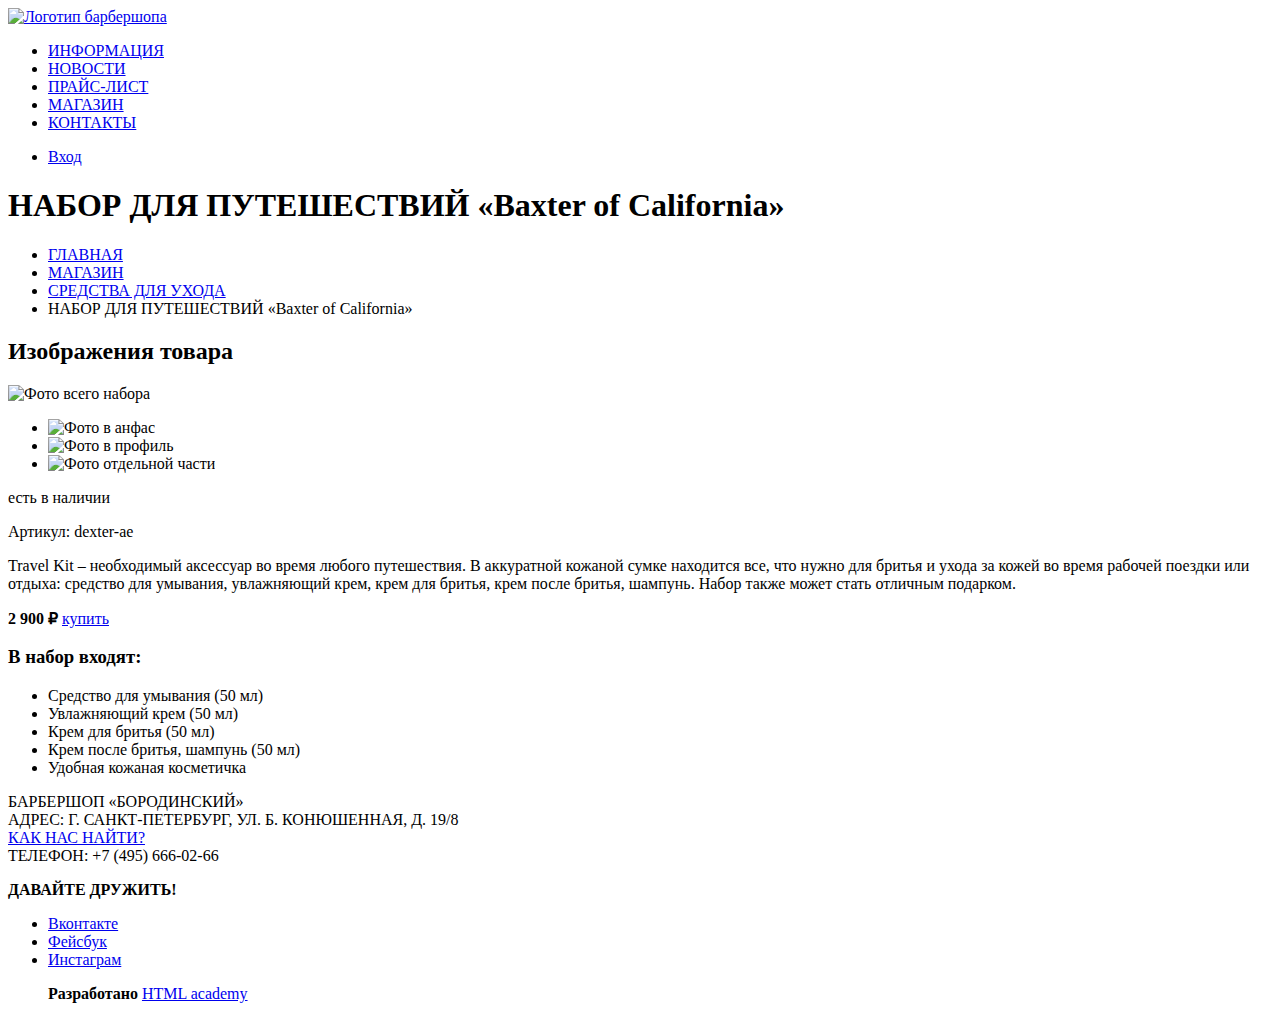
==== catalog-item.html @ 879ad2ee "Create catalog-item.html" ====
<!DOCTYPE html>
<html lang="ru">
  <head>
    <meta charset="utf-8">
    <title>Барбершоп</title>
  </head>
  <body>
    <header class="main-header">
        <nav class="main-navigation">
            <a class="main-header-logo" href="index.html">
              <img src="http://placehold.it/90x10" width="90" height="10" alt="Логотип барбершопа">
            </a>
            <ul class="site-navigation">
              <li><a href="info.html">ИНФОРМАЦИЯ</a></li>
              <li><a href="news.html">НОВОСТИ</a></li>
              <li><a href="price.html">ПРАЙС-ЛИСТ</a></li>
              <li><a class="site-navigation-current" href="catalog.html">МАГАЗИН</a></li>
              <li><a href="contacts.html">КОНТАКТЫ</a></li>
            </ul>
            <ul class="user-navigation">
              <li class="login-link"><a href="#">Вход</a></li>
            </ul>
          </nav>
      </header>
          <main class="container">
            <h1 class="page-titlet">НАБОР ДЛЯ ПУТЕШЕСТВИЙ «Baxter of California»</h1>
            <!-- хлебные кошки-->
              <section class="breadcrumbs">
              <ul>
                <li><a href="index.html">ГЛАВНАЯ</a></li>
                <li><a href="catalog.html">МАГАЗИН</a></li>
                <li class="breadcrumbs-current"><a href="#">СРЕДСТВА ДЛЯ УХОДА</a></li>
                <li><a>НАБОР ДЛЯ ПУТЕШЕСТВИЙ «Baxter of California»</a></li>
              </ul>
          </section>
          <section class="product-photos">
          <h2>Изображения товара</h2>
            <p class="product-photo-full">
            <img src="http://placehold.it/150x100" width="590" height="480" alt="Фото всего набора">
            </p>
          <ul>
            <li><img src="http://placehold.it/150x100" width="140" height="149" alt="Фото в анфас"></li>
            <li><img src="http://placehold.it/1 onkeypress=""50x100" width="140" height="149" alt="Фото в профиль"></li>
            <li><img src="http://placehold.it/150x100" width="140" height="149" alt="Фото отдельной части"></li>
          </ul>
      </section>
        <section class="product-info">
          <p class="product-availability">есть в наличии</p>
          <p class="product-article">Артикул: dexter-ae</p>
          <p class="product-info">Travel Kit – необходимый аксессуар во время любого путешествия. В аккуратной кожаной сумке находится все, что нужно для бритья и ухода за кожей во время рабочей поездки или отдыха: средство для умывания, увлажняющий крем, крем для бритья, крем после бритья, шампунь. Набор также может стать отличным подарком.</p>
          <p class="product-price"><b>2 900 ₽</b>
            <a class="buton" href="#">купить</a>
          </p>
          <h3>В набор входят:</h3>
        <ul>
          <li>Средство для умывания (50 мл)</li>
          <li>Увлажняющий крем (50 мл)</li>
          <li>Крем для бритья (50 мл)</li>
          <li>Крем после бритья, шампунь (50 мл)</li>
          <li>Удобная кожаная косметичка</li>
        </ul>
        </section>
       </main>
       <footer>
           <p>БАРБЕРШОП «БОРОДИНСКИЙ»<br>
             АДРЕС: Г. САНКТ-ПЕТЕРБУРГ, УЛ. Б. КОНЮШЕННАЯ, Д. 19/8<br>
             <a href="map.html">КАК НАС НАЙТИ?</a><br>
             ТЕЛЕФОН: +7 (495) 666-02-66</p>
         <div class="footer-social">
           <b>ДАВАЙТЕ ДРУЖИТЬ!</b>
           <ul>
             <li><a class="social-button" href="#">Вконтакте</a></li>
             <li><a class="social-button" href="#">Фейсбук</a></li>
             <li><a class="social-button" href="#">Инстаграм</a></li>
           <p class="footer-copirighted">
             <b>Разработано</b>
             <a class="button" href="https://htmlacademy.ru"> HTML academy</a>
           </p>
           </footer>
    </body>
</html>
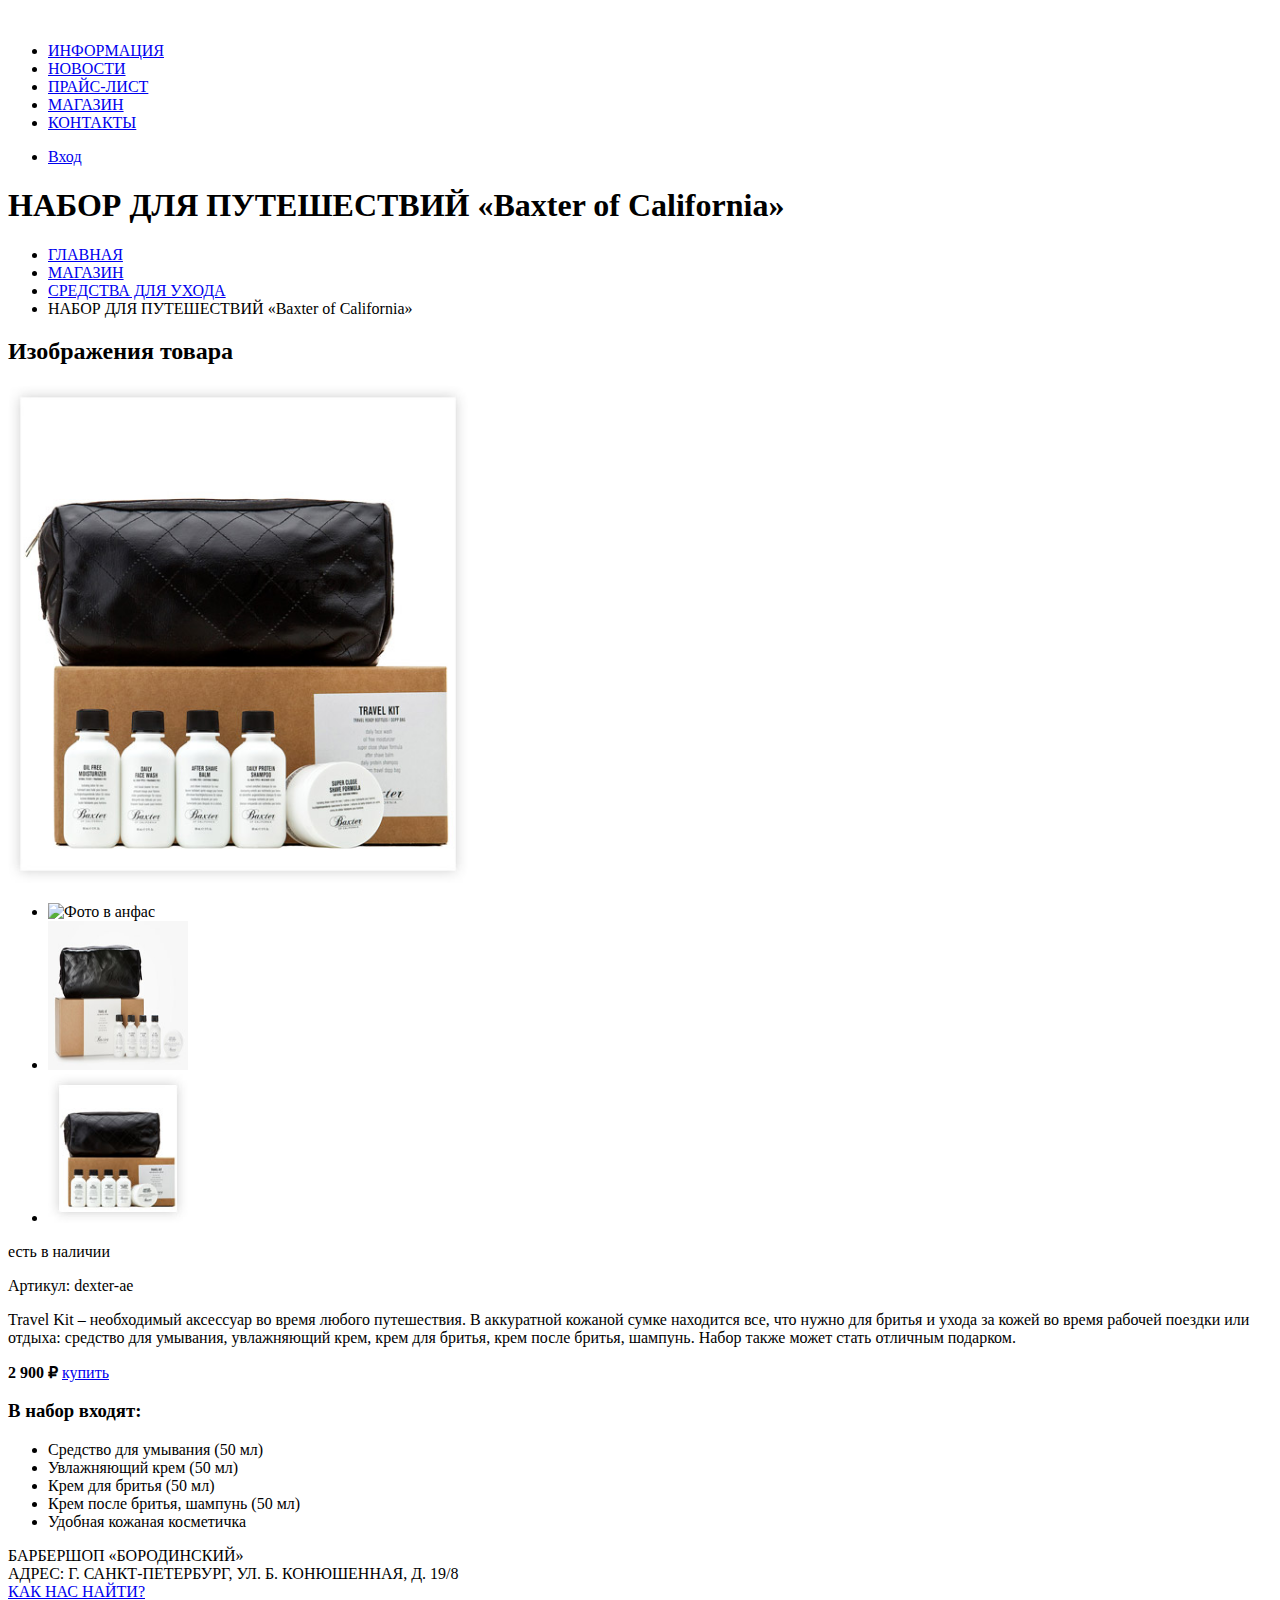
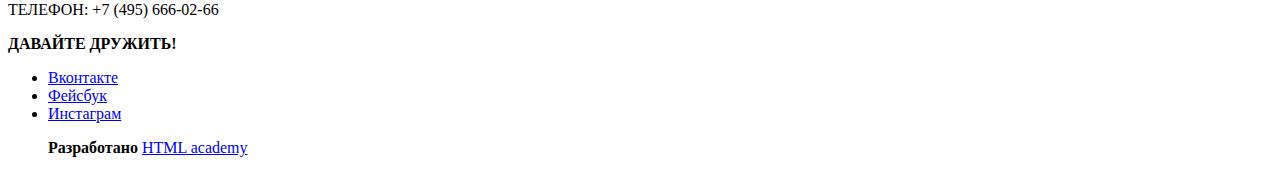
==== commit cc0ab580: "Исправления и задение 3" ====
--- a/catalog-item.html
+++ b/catalog-item.html
@@ -3,12 +3,13 @@
   <head>
     <meta charset="utf-8">
     <title>Барбершоп</title>
+    <link href="https://fonts.googleapis.com/css?family=PT+Sans+Narrow:400,700&amp;subset=latin,cyrillic" rel="stylesheet">
   </head>
   <body>
     <header class="main-header">
         <nav class="main-navigation">
             <a class="main-header-logo" href="index.html">
-              <img src="http://placehold.it/90x10" width="90" height="10" alt="Логотип барбершопа">
+              <img src="img/logo.svg" width="90" height="10" alt="Логотип барбершопа">
             </a>
             <ul class="site-navigation">
               <li><a href="info.html">ИНФОРМАЦИЯ</a></li>
@@ -36,12 +37,13 @@
           <section class="product-photos">
           <h2>Изображения товара</h2>
             <p class="product-photo-full">
-            <img src="http://placehold.it/150x100" width="590" height="480" alt="Фото всего набора">
+            <img src="img/item1.jpg" width="460" height="498
+            " alt="Фото всего набора">
             </p>
           <ul>
-            <li><img src="http://placehold.it/150x100" width="140" height="149" alt="Фото в анфас"></li>
-            <li><img src="http://placehold.it/1 onkeypress=""50x100" width="140" height="149" alt="Фото в профиль"></li>
-            <li><img src="http://placehold.it/150x100" width="140" height="149" alt="Фото отдельной части"></li>
+            <li><img src="img/item-small-1.jpg" width="140" height="149" alt="Фото в анфас"></li>
+            <li><img src="img/item-small-2.jpg" width="140" height="149" alt="Фото в профиль"></li>
+            <li><img src="img/item-small-3.jpg" width="140" height="149" alt="Фото отдельной части"></li>
           </ul>
       </section>
         <section class="product-info">
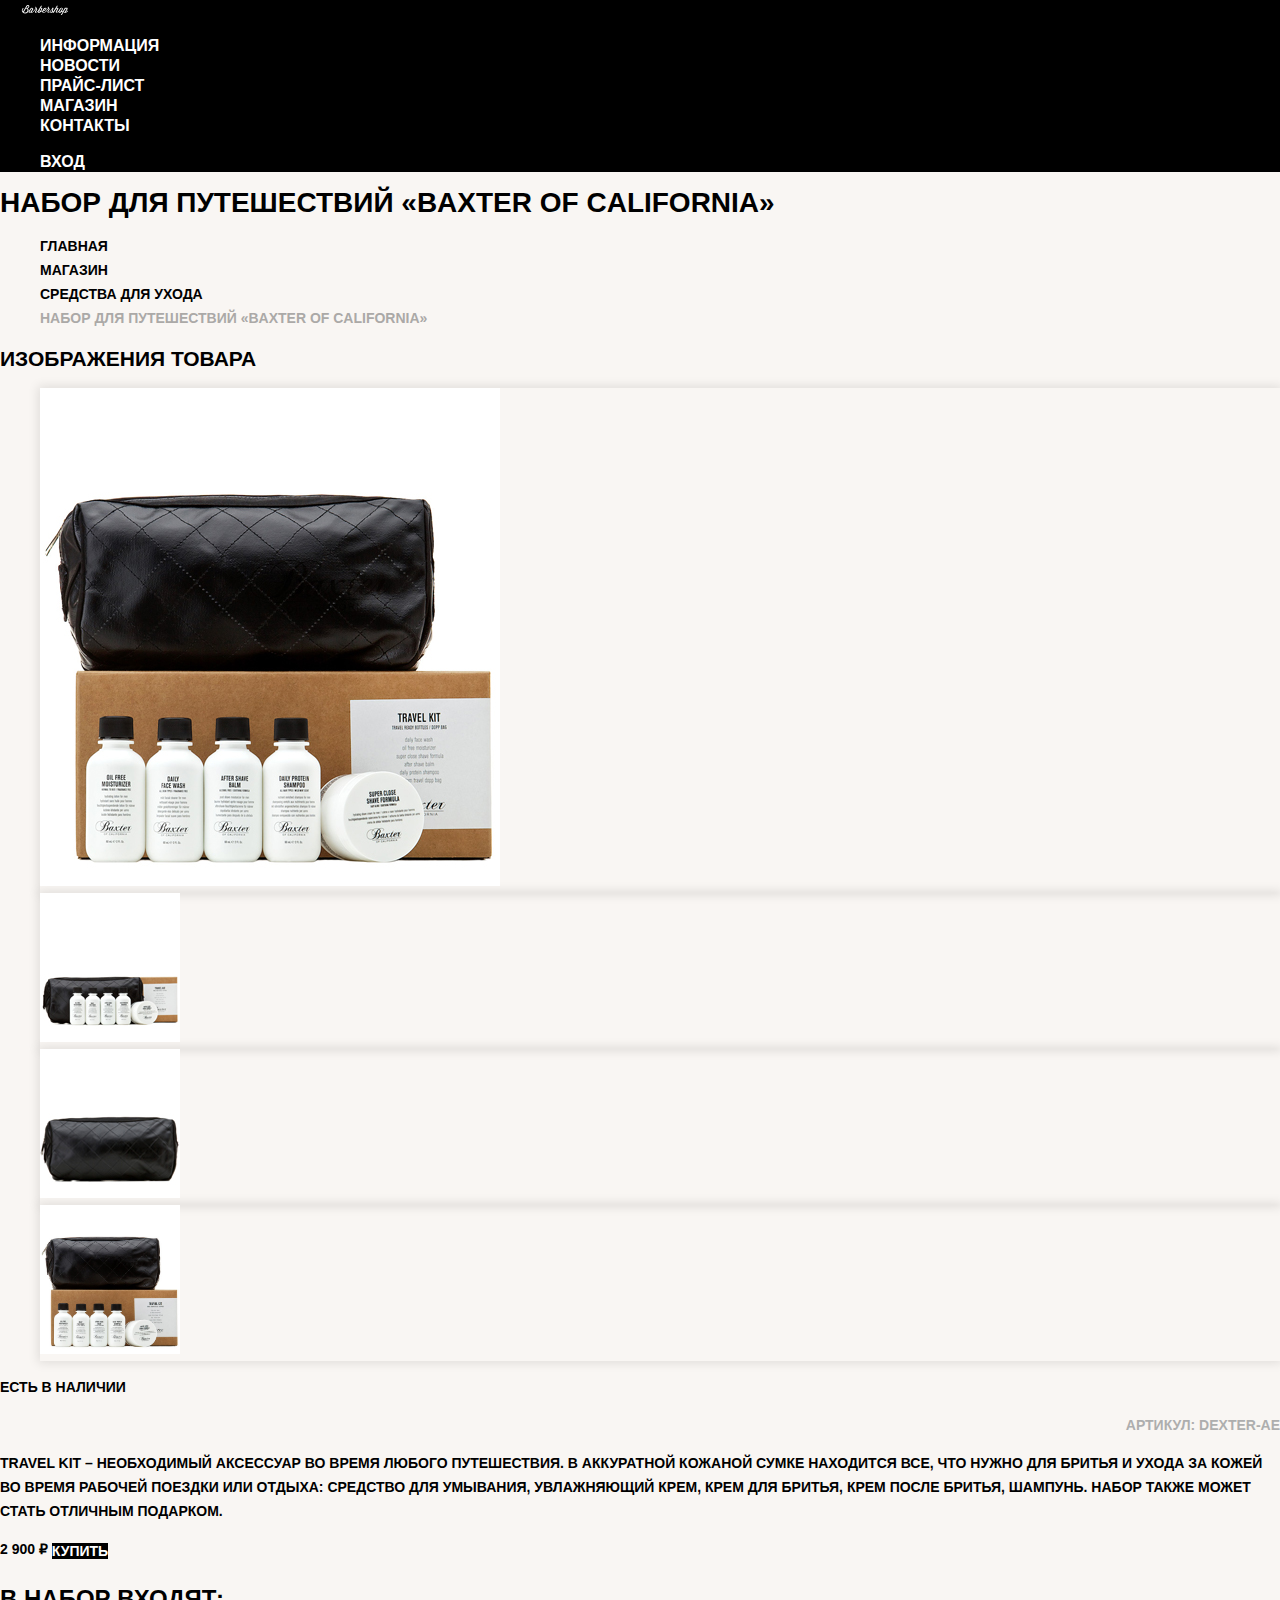
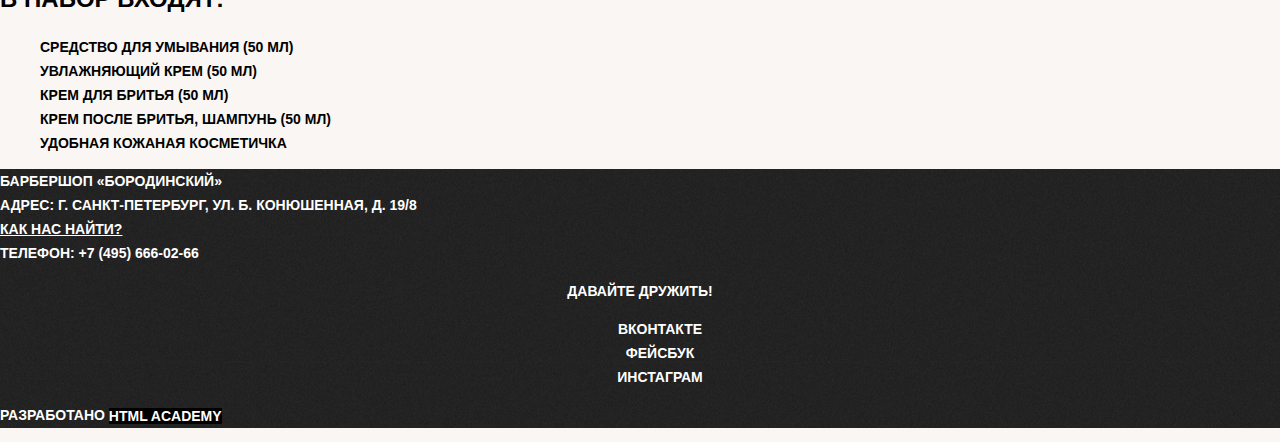
==== commit 45c58adb: "Выполнил подготовку к 5 заданию" ====
--- a/catalog-item.html
+++ b/catalog-item.html
@@ -4,8 +4,10 @@
     <meta charset="utf-8">
     <title>Барбершоп</title>
     <link href="https://fonts.googleapis.com/css?family=PT+Sans+Narrow:400,700&amp;subset=latin,cyrillic" rel="stylesheet">
+    <link href="css/normalize.css" rel="stylesheet">
+    <link href="css/style.css" rel="stylesheet">
   </head>
-  <body>
+  <body class="inner-page">
     <header class="main-header">
         <nav class="main-navigation">
             <a class="main-header-logo" href="index.html">
@@ -26,21 +28,18 @@
           <main class="container">
             <h1 class="page-titlet">НАБОР ДЛЯ ПУТЕШЕСТВИЙ «Baxter of California»</h1>
             <!-- хлебные кошки-->
-              <section class="breadcrumbs">
-              <ul>
+              <section>
+              <ul class="breadcrumbs">
                 <li><a href="index.html">ГЛАВНАЯ</a></li>
                 <li><a href="catalog.html">МАГАЗИН</a></li>
-                <li class="breadcrumbs-current"><a href="#">СРЕДСТВА ДЛЯ УХОДА</a></li>
-                <li><a>НАБОР ДЛЯ ПУТЕШЕСТВИЙ «Baxter of California»</a></li>
+                <li><a href="catalog.html">СРЕДСТВА ДЛЯ УХОДА</a></li>
+                <li class="breadcrumbs-current">НАБОР ДЛЯ ПУТЕШЕСТВИЙ «Baxter of California»</li>
               </ul>
           </section>
           <section class="product-photos">
           <h2>Изображения товара</h2>
-            <p class="product-photo-full">
-            <img src="img/item1.jpg" width="460" height="498
-            " alt="Фото всего набора">
-            </p>
-          <ul>
+          <ul class="product-photo-previwe">
+            <li class="product-photo-full"><img src="img/item-1.jpg" width="460" height="498" alt="Фото всего набора"></li>
             <li><img src="img/item-small-1.jpg" width="140" height="149" alt="Фото в анфас"></li>
             <li><img src="img/item-small-2.jpg" width="140" height="149" alt="Фото в профиль"></li>
             <li><img src="img/item-small-3.jpg" width="140" height="149" alt="Фото отдельной части"></li>
@@ -51,7 +50,7 @@
           <p class="product-article">Артикул: dexter-ae</p>
           <p class="product-info">Travel Kit – необходимый аксессуар во время любого путешествия. В аккуратной кожаной сумке находится все, что нужно для бритья и ухода за кожей во время рабочей поездки или отдыха: средство для умывания, увлажняющий крем, крем для бритья, крем после бритья, шампунь. Набор также может стать отличным подарком.</p>
           <p class="product-price"><b>2 900 ₽</b>
-            <a class="buton" href="#">купить</a>
+            <a class="button" href="#">купить</a>
           </p>
           <h3>В набор входят:</h3>
         <ul>
@@ -63,18 +62,22 @@
         </ul>
         </section>
        </main>
-       <footer>
+       <footer class="main-footer">
+         <div class="footer-contacts">
            <p>БАРБЕРШОП «БОРОДИНСКИЙ»<br>
              АДРЕС: Г. САНКТ-ПЕТЕРБУРГ, УЛ. Б. КОНЮШЕННАЯ, Д. 19/8<br>
              <a href="map.html">КАК НАС НАЙТИ?</a><br>
              ТЕЛЕФОН: +7 (495) 666-02-66</p>
+          </div>
          <div class="footer-social">
            <b>ДАВАЙТЕ ДРУЖИТЬ!</b>
            <ul>
              <li><a class="social-button" href="#">Вконтакте</a></li>
              <li><a class="social-button" href="#">Фейсбук</a></li>
              <li><a class="social-button" href="#">Инстаграм</a></li>
-           <p class="footer-copirighted">
+             <p class="footer-copirighted">
+           </ul>
+         </div>
              <b>Разработано</b>
              <a class="button" href="https://htmlacademy.ru"> HTML academy</a>
            </p>
--- a/css/style.css
+++ b/css/style.css
@@ -0,0 +1,345 @@
+body {
+  margin: 0;
+  padding: 0;
+
+  font-family: "PT Sans-Narrow","Arial", "San-Serif";
+  font-size: 14px;
+  line-height: 24px;
+  font-weight: 700;
+  color: #ffffff;
+  text-transform: uppercase;
+
+  background-color: #000000;
+  background-image: url("../img/bg.jpg");
+  background-position: top center;
+  background-repeat: no-repeat;
+}
+
+a {
+  text-decoration: none;
+}
+
+.button {
+  font: inherit;
+
+  text-align: center;
+  color: #ffffff;
+  vertical-align: middle;
+  text-transform: uppercase;
+  background-color: #000000;
+  border: none;
+}
+
+.button:hover,
+.button:focus,
+.button:active {
+  background-color: #663d15;
+}
+
+.main-navigation{
+  font-size: 16px;
+  line-height: 20px;
+  color: #ffffff;
+
+  background-color: #000000;
+}
+
+.site-navigation, .user-navigation{
+  list-style: none;
+}
+
+.site-navigation a,
+.user-navigation a {
+  color: #ffffff;
+}
+
+.site-navigation a:hover,
+.site-navigation a:focus,
+.user-navigation a:hover,
+.user-navigation a:focus {
+    background-color: #242424;
+}
+
+.feauters-list {
+list-style: none;
+}
+
+.feauters-item {
+text-align: center;
+}
+
+.feauters-item h3 {
+  font-size: 30px;
+  line-height: 42px;
+}
+
+.index-columns {
+  color: #000000;
+  background-color: #f8f5f2;
+  background-image: url(../img/pattern-light.jpg);
+  background-position: 0 0;
+  background-repeat: repeat;
+}
+
+.index-columns h2 {
+  font-size: 30px;
+  line-height: 42px;
+}
+.news-list {
+  list-style: none;
+}
+
+.new-item time {
+  text-transform: none;
+}
+
+.gallery-content {
+  background-color: #cccccc;
+  border: 7px solid #ffffff;
+}
+
+.appointment-item input {
+  font: inherit;
+
+  background-color: transparent;
+  border: 2px solid #000000;
+}
+.appointment-item input:focus{
+  border-color: #663d15;
+}
+
+.main-footer {
+  color: #ffffff;
+
+  background-color: #212121;
+  background-image: url("../img/pattern-dark.jpg");
+  background-position: 0 0;
+  background-repeat: repeat;
+}
+
+.footer-contacts a {
+  color: #ffffff;
+  text-decoration: underline;
+}
+
+.footer-contacts a:hover,
+.footer-contacts a:focus {
+  text-decoration: none;
+}
+
+.footer-social {
+    text-align: center;
+}
+
+.footer-social ul {
+  list-style: none;
+}
+
+.social-button {
+    color: #ffffff;
+}
+
+.footer-copirighted {
+  text-align: center;
+}
+
+.footer-copirighted .button:hover,
+.footer-copirighted .button:focus {
+  color: #000000;
+
+  background-color: #ffffff;
+}
+
+.modal {
+  color: #000000;
+
+  background-color: #f8f3f0;
+  background-image: url("../img/pattern-light.jpg");
+  background-position: 0  0;
+  background-repeat: repeat;
+}
+
+.modal h2 {
+  font-size: 30px;
+  line-height: 42px;
+}
+
+.login-form input[type="text"],
+.login-form input[type="password"] {
+    font: inherit;
+    color: #000000;
+    text-transform: uppercase;
+
+    background-color: #f9f6f3;
+    border: 2px solid #000000;
+}
+
+.login-form input:focus {
+  border-color: #663d15;
+}
+.login-checkbox:hover,
+.login-checkbox:focus {
+  color: #663d15;
+}
+
+.restore {
+  color: #000000;
+  text-decoration: underline;
+}
+
+.restore:hover,
+.restore:focus {
+  text-decoration: none;
+}
+
+.inner-page {
+  color: #000000;
+
+  background-color: #f9f6f3;
+  background-image: url(../imf/patter-light.jpg);
+  background-position: 0 0;
+  background-repeat: repeat;
+}
+
+.page-title {
+  font-size: 30px;
+  line-height: 42px;
+}
+
+.breadcrumbs {
+  list-style: none;
+}
+
+.breadcrumbs a {
+  color: #000000;
+}
+
+.breadcrumbs a:hover,
+.breadcrumbs a:focus {
+  text-decoration: underline;
+}
+
+.breadcrumbs-current {
+  color: #aba9a7;
+}
+
+.filter fieldset {
+  border: none;
+}
+
+.filter legend {
+  font-size: 24px;
+  line-height: 30px;
+}
+
+.filter ul {
+  list-style: none;
+  line-height: 18px;
+}
+
+.filter-input:hover + label,
+.filter-input:focus + label {
+    color: #663d15;
+}
+.filter-input:disabled + label {
+  color: #000000;
+
+  opacity: 0.5;
+}
+
+.catalog-list {
+  list-style: none;
+}
+
+.catalog-item {
+  background-color: #f8f8f8;
+  box-shadow: 0 0 10px rgba(0, 0, 0, 0.1);
+}
+
+.catalog-item:hover {
+  box-shadow: 0 0 10px rgba(0, 0, 0, 0.2);
+}
+
+.catalog-item a {
+  color: #000000;
+}
+
+.catalog-item h3 {
+  font-size: 14px;
+  line-height: 18px;
+}
+.catalog-category {
+  text-transform: none;
+}
+.catalog-item-price b {
+  font-size: 14px;
+  line-height: 20px;
+  text-align: center;
+
+  background-color: #e5e5e5;
+}
+.catalog-item-price .button {
+  line-height: 20px;
+  color: #ffffff;
+}
+
+.pagination-list {
+  list-style: none;
+}
+.pagination-item a {
+  color: #ffffff;
+
+  background-color: #000000;
+}
+
+.pagination-item a:hover,
+.pagination-item a:focus,
+.pagination-item a:active {
+  background-color: #663d15;
+}
+
+.pagination-item-current a {
+  color: #000000;
+
+  background-color: #ffffff;
+}
+
+.pagination-item-current a:hover,
+.pagination-item-current a:focus,
+.pagination-item-current a:active {
+  color: #000000;
+
+  background-color: #ffffff;
+}
+
+.product-photo-previwe {
+  list-style: none;
+}
+
+.product-photo-previwe li {
+  box-shadow: 0 0 10px 2px rgba(0, 0, 0, 0.1);
+}
+
+.product-photo-full {
+  box-shadow: 0 0 10px 2px rgba(0, 0, 0, 0.1);
+}
+
+.product-article {
+  text-align: right;
+  color: #aeaeae;
+}
+
+.product-price b {
+  line-height: 20px;
+  text-align: center;
+
+  background-color: "e5e5e5";
+}
+.product-info h3 {
+  font-size: 24px;
+  line-height: 30ps;
+}
+
+.product-info ul {
+  list-style: none;
+}
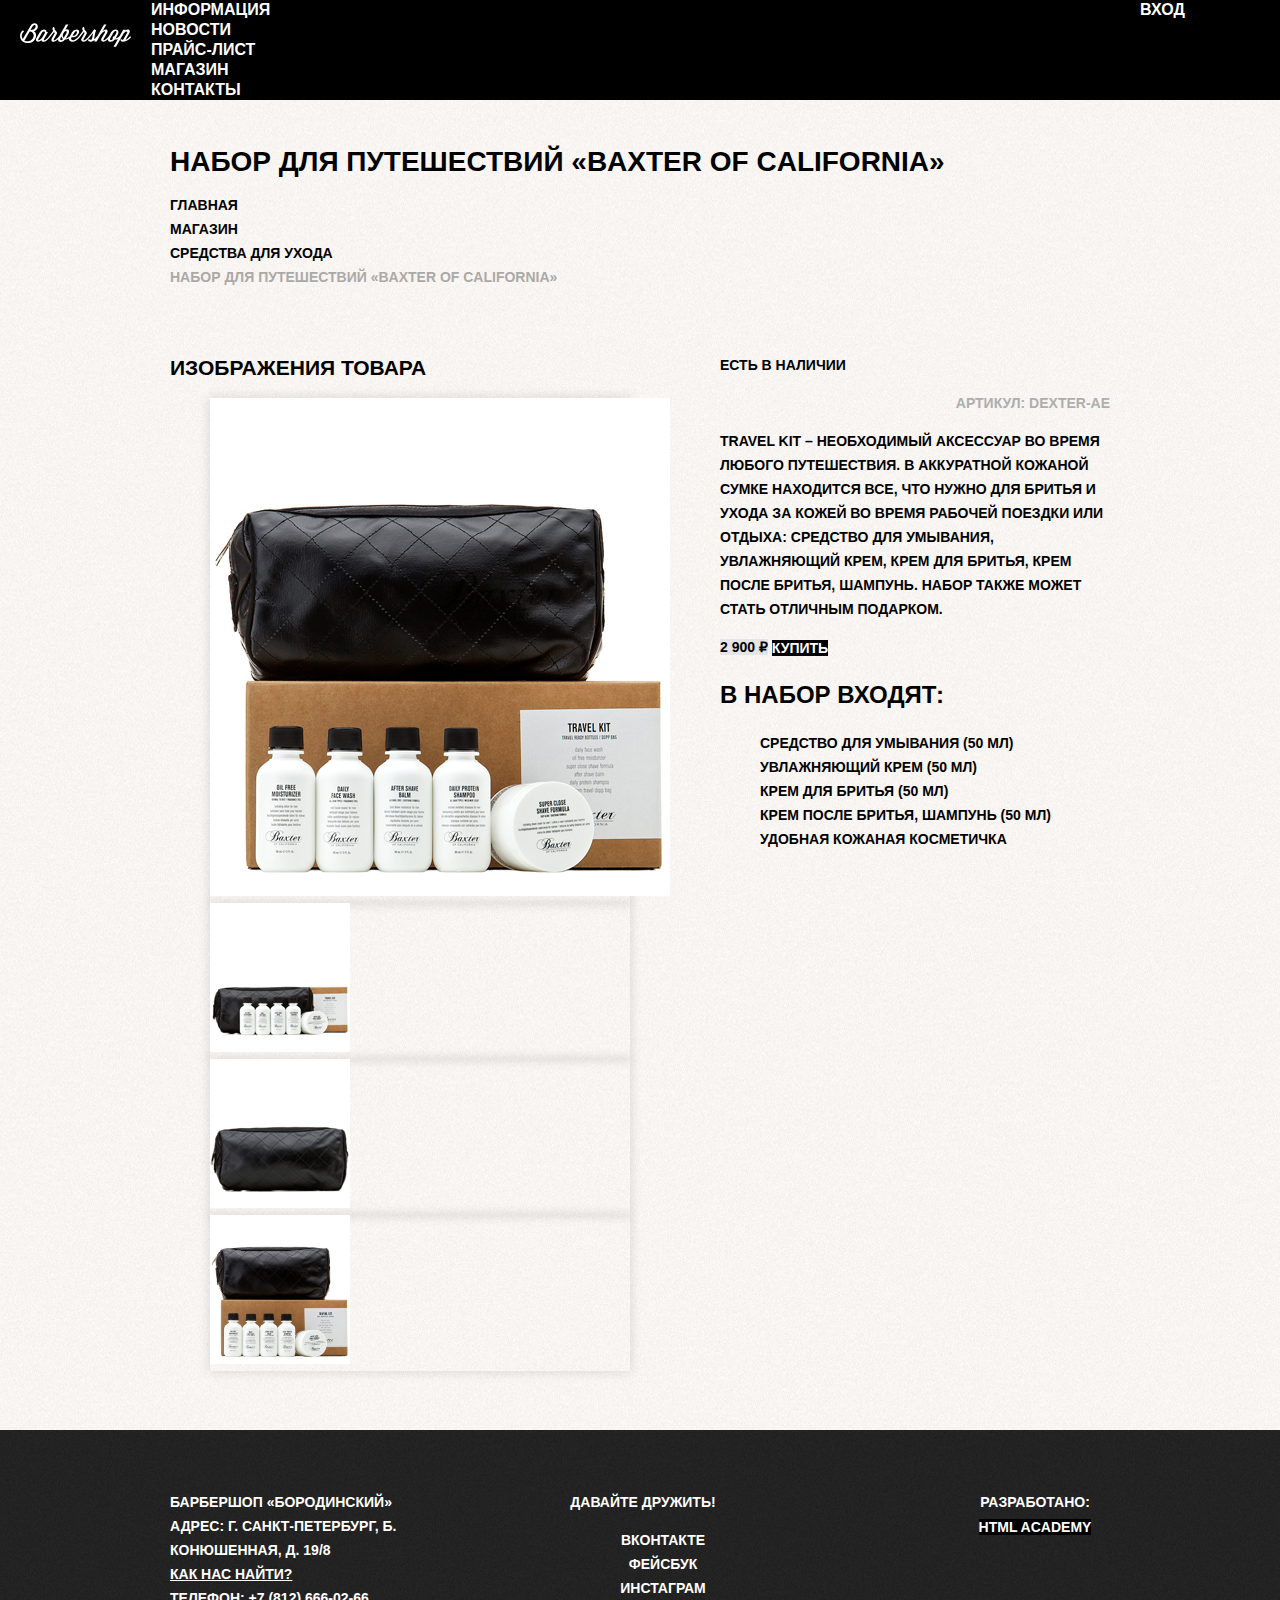
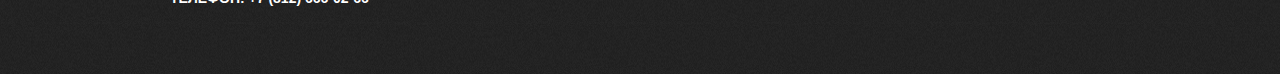
==== commit fd1d7a3b: "Подготовка к 6 заданию" ====
--- a/catalog-item.html
+++ b/catalog-item.html
@@ -7,11 +7,13 @@
     <link href="css/normalize.css" rel="stylesheet">
     <link href="css/style.css" rel="stylesheet">
   </head>
+
   <body class="inner-page">
+
     <header class="main-header">
         <nav class="main-navigation">
             <a class="main-header-logo" href="index.html">
-              <img src="img/logo.svg" width="90" height="10" alt="Логотип барбершопа">
+              <img src="img/logo.svg" width="111" height="24" alt="Логотип барбершопа">
             </a>
             <ul class="site-navigation">
               <li><a href="info.html">ИНФОРМАЦИЯ</a></li>
@@ -25,31 +27,42 @@
             </ul>
           </nav>
       </header>
+
           <main class="container">
+
             <h1 class="page-titlet">НАБОР ДЛЯ ПУТЕШЕСТВИЙ «Baxter of California»</h1>
             <!-- хлебные кошки-->
-              <section>
               <ul class="breadcrumbs">
-                <li><a href="index.html">ГЛАВНАЯ</a></li>
-                <li><a href="catalog.html">МАГАЗИН</a></li>
-                <li><a href="catalog.html">СРЕДСТВА ДЛЯ УХОДА</a></li>
-                <li class="breadcrumbs-current">НАБОР ДЛЯ ПУТЕШЕСТВИЙ «Baxter of California»</li>
+
+                <li><a href="index.html">ГЛАВНАЯ</a>
+                </li>
+                <li ><a href="catalog.html">МАГАЗИН</a>
+                </li>
+                <li><a href="catalog.html">СРЕДСТВА ДЛЯ УХОДА</a>
+                </li>
+                <li class="breadcrumbs-current">НАБОР ДЛЯ ПУТЕШЕСТВИЙ «Baxter of California»
+                </li>
+
               </ul>
-          </section>
-          <section class="product-photos">
-          <h2>Изображения товара</h2>
-          <ul class="product-photo-previwe">
-            <li class="product-photo-full"><img src="img/item-1.jpg" width="460" height="498" alt="Фото всего набора"></li>
-            <li><img src="img/item-small-1.jpg" width="140" height="149" alt="Фото в анфас"></li>
-            <li><img src="img/item-small-2.jpg" width="140" height="149" alt="Фото в профиль"></li>
-            <li><img src="img/item-small-3.jpg" width="140" height="149" alt="Фото отдельной части"></li>
-          </ul>
-      </section>
-        <section class="product-info">
-          <p class="product-availability">есть в наличии</p>
-          <p class="product-article">Артикул: dexter-ae</p>
-          <p class="product-info">Travel Kit – необходимый аксессуар во время любого путешествия. В аккуратной кожаной сумке находится все, что нужно для бритья и ухода за кожей во время рабочей поездки или отдыха: средство для умывания, увлажняющий крем, крем для бритья, крем после бритья, шампунь. Набор также может стать отличным подарком.</p>
-          <p class="product-price"><b>2 900 ₽</b>
+
+
+          <div class="catalog-columns">
+
+            <section class="product-photos">
+              <h2>Изображения товара</h2>
+              <ul class="product-photo-previwe">
+                  <li class="product-photo-full"><img src="img/item-1.jpg" width="460" height="498" alt="Фото всего набора"></li>
+                  <li><img src="img/item-small-1.jpg" width="140" height="149" alt="Фото в анфас"></li>
+                  <li><img src="img/item-small-2.jpg" width="140" height="149" alt="Фото в профиль"></li>
+                  <li><img src="img/item-small-3.jpg" width="140" height="149" alt="Фото отдельной части"></li>
+              </ul>
+            </section>
+
+          <section class="product-info">
+            <p class="product-availability">есть в наличии</p>
+            <p class="product-article">Артикул: dexter-ae</p>
+            <p class="product-info">Travel Kit – необходимый аксессуар во время любого путешествия. В аккуратной кожаной сумке находится все, что нужно для бритья и ухода за кожей во время рабочей поездки или отдыха: средство для умывания, увлажняющий крем, крем для бритья, крем после бритья, шампунь. Набор также может стать отличным подарком.</p>
+            <p class="catalog-item-price"><b>2 900 ₽</b>
             <a class="button" href="#">купить</a>
           </p>
           <h3>В набор входят:</h3>
@@ -61,26 +74,30 @@
           <li>Удобная кожаная косметичка</li>
         </ul>
         </section>
-       </main>
+
+      </div>
+
+        </main>
        <footer class="main-footer">
-         <div class="footer-contacts">
-           <p>БАРБЕРШОП «БОРОДИНСКИЙ»<br>
-             АДРЕС: Г. САНКТ-ПЕТЕРБУРГ, УЛ. Б. КОНЮШЕННАЯ, Д. 19/8<br>
-             <a href="map.html">КАК НАС НАЙТИ?</a><br>
-             ТЕЛЕФОН: +7 (495) 666-02-66</p>
-          </div>
+         <div class="container">
+           <p class="footer-contacts">
+           Барбершоп «Бородинский»<br>
+           Адрес: г. Санкт-Петербург, Б. Конюшенная, д. 19/8<br>
+           <a href="map.html">Как нас найти?</a><br>
+           Телефон: +7 (812) 666-02-66
+         </p>
          <div class="footer-social">
-           <b>ДАВАЙТЕ ДРУЖИТЬ!</b>
+           <b>Давайте дружить!</b>
            <ul>
              <li><a class="social-button" href="#">Вконтакте</a></li>
              <li><a class="social-button" href="#">Фейсбук</a></li>
              <li><a class="social-button" href="#">Инстаграм</a></li>
-             <p class="footer-copirighted">
            </ul>
          </div>
-             <b>Разработано</b>
-             <a class="button" href="https://htmlacademy.ru"> HTML academy</a>
-           </p>
-           </footer>
+         <p class="footer-copyright">
+           <b>Разработано:</b> <a class="button" href="https://htmlacademy.ru">HTML Academy</a>
+         </p>
+         </div>
+       </footer>
     </body>
 </html>
--- a/css/style.css
+++ b/css/style.css
@@ -36,12 +36,14 @@
   background-color: #663d15;
 }
 
-.main-navigation{
+.main-navigation {
+  display: flex;
+  flex-direction: column;
+  align-items: center;
+
   font-size: 16px;
   line-height: 20px;
   color: #ffffff;
-
-  background-color: #000000;
 }
 
 .site-navigation, .user-navigation{
@@ -109,6 +111,9 @@
 }
 
 .main-footer {
+  margin-top: 65px;
+  padding: 60px 0;
+
   color: #ffffff;
 
   background-color: #212121;
@@ -128,6 +133,7 @@
 }
 
 .footer-social {
+    width: 146px;
     text-align: center;
 }
 
@@ -139,12 +145,16 @@
     color: #ffffff;
 }
 
-.footer-copirighted {
+.footer-copyright {
+  width: 150px;
+  margin: 0;
+  margin-left: auto;
+
   text-align: center;
 }
 
-.footer-copirighted .button:hover,
-.footer-copirighted .button:focus {
+.footer-copyright .button:hover,
+.footer-copyright .button:focus {
   color: #000000;
 
   background-color: #ffffff;
@@ -196,7 +206,7 @@
   color: #000000;
 
   background-color: #f9f6f3;
-  background-image: url(../imf/patter-light.jpg);
+  background-image: url("../img/pattern-light.jpg");
   background-position: 0 0;
   background-repeat: repeat;
 }
@@ -207,6 +217,10 @@
 }
 
 .breadcrumbs {
+  padding: 0;
+  margin: 0;
+  margin-bottom: 50px;
+
   list-style: none;
 }
 
@@ -247,13 +261,27 @@
   opacity: 0.5;
 }
 
-.catalog-list {
+.catalog-list{
+  display: flex;
+  flex-wrap: wrap;
+  padding: 0;
+  margin: 0;
+  margin-bottom: 25px;
+
   list-style: none;
 }
 
 .catalog-item {
+  width: 220px;
+  margin-bottom: 20px;
+  margin-right: 20px;
+
   background-color: #f8f8f8;
   box-shadow: 0 0 10px rgba(0, 0, 0, 0.1);
+}
+
+.catalog-item:nth-child(3n) {
+  margin-right: 0;
 }
 
 .catalog-item:hover {
@@ -284,6 +312,9 @@
 }
 
 .pagination-list {
+  padding: 0;
+  margin: 0;
+
   list-style: none;
 }
 .pagination-item a {
@@ -343,3 +374,157 @@
 .product-info ul {
   list-style: none;
 }
+
+.main-header {
+  margin-bottom: 75px;
+  }
+
+.main-navigation-wrapper {
+  width: 100%;
+  margin-bottom: 60px;
+
+  background-color: #000000;
+}
+
+.main-navigation {
+  display: flex;
+  flex-direction:column;
+  align-items: center;
+}
+
+.main-header-logo {
+  order: 2;
+  width: 368px;
+  height: 153px;
+}
+
+.site-navigation {
+  width: 620px;
+  margin: 0;
+  padding: 0;
+
+  list-style: none;
+}
+
+.user-navigation {
+  width: 140px;
+  margin: 0;
+  padding: 0;
+
+  list-style: none;
+}
+
+.container {
+  width: 940px;
+  margin: 0 auto;
+  padding: 0 10px;
+}
+
+.main-navigation-wrapper .container {
+  display: flex;
+  justify-content: space-between;
+}
+
+.feauters-list {
+  display: flex;
+  justify-content: space-between;
+  margin: 0;
+  padding: 0;
+
+  list-style: none;
+}
+
+.feauters-item {
+  width: 300px;
+}
+
+.feauters {
+  margin-bottom: 80px;
+}
+
+.index-columns {
+  display: flex;
+  justify-content: space-between;
+  padding: 50px 80px;
+  margin-bottom: 35px;
+}
+
+.news {
+  width: 380px;
+}
+
+.gallery {
+  width: 300px;
+}
+
+.contacts {
+  width: 380px;
+}
+.appointment {
+  width: 300px;
+}
+
+.footer-contacts {
+  width: 320px;
+  margin: 0;
+  margin-right: 80px;
+}
+
+.main-footer .container {
+  display: flex;
+}
+
+.inner-page .main-header {
+  margin-bottom: 50px;
+
+  background-color:  #000000;
+}
+
+.inner-page .main-header-logo {
+  order: 0;
+
+  width: 111px;
+  height: 24px;
+  padding: 23px 20px;
+}
+
+.inner-page .main-navigation {
+  align-items: flex-start;
+  flex-direction: row;
+}
+
+.inner-page .user-navigation {
+  margin-left: auto;
+}
+
+.page-title {
+  margin: 0;
+  margin-bottom: 15px;
+  padding: 0;
+}
+
+.filters {
+  width: 180px;
+}
+
+.catalog {
+  width: 700px;
+
+}
+
+.catalog-columns {
+  display: flex;
+  justify-content: space-between;
+}
+
+.inner-page .main-footer {
+  margin-top: 45px;
+}
+
+.product-photos {
+  width: 460px;
+}
+
+.product-info {
+  width: 390px;
+}
